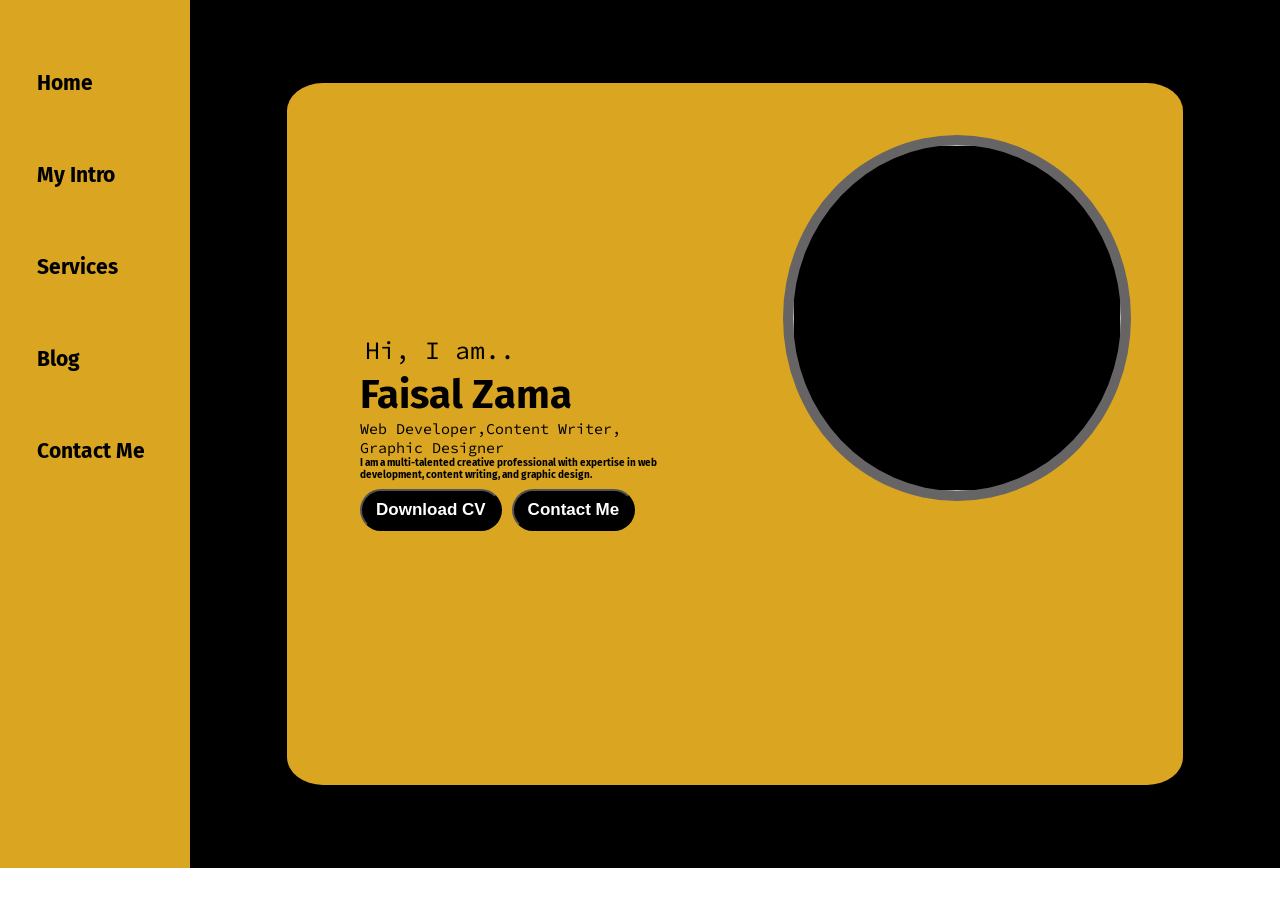
==== index.html @ c24f0a3d "Update and rename project2.html to index.html" ====
<!DOCTYPE html>
<html lang="en">

<head>
    <meta charset="UTF-8">
    <meta name="viewport" content="width=device-width, initial-scale=1.0">
    <title>Faisal Ali Korejo</title>
    <link rel="stylesheet" href="Poject2.css">
    <link rel="stylesheet" href="intro.css">

</head>

<body>
    <div class="container">
        <div class="sidebar">
            <nav>
                <ul>
                    <b>
                        <li><a href="/Portfolio 4/home.html">Home</a></li>
                        <li><a href="/Portfolio 4/intro.html">My Intro</a></li>
                        <li><a href="/Portfolio 4/services.html">Services</a></li>
                        <li><a href="/Portfolio 4/blogs.html">Blog</a></li>
                        <li><a href="/Portfolio 4/contact.html">Contact Me</a></li>
                    </b>
                </ul>
            </nav>
        </div>
        <div class="main">
            <div class="hamburger">
                <img class="ham" src="Imges/ham.png" alt="" width="23px">
                <img class="cross" src="Imges/cross.png" alt="" width="15px">
            </div>
            <div class="InfoContainer">
                <div class="devInfo">
                    <div class="hello">Hi, I am..</div>
                    <div class="name"><b>Faisal Zama</b></div>
                    <div class="about">Web Developer,Content Writer, Graphic Designer</div>
                    <div class="moreabout"><b>I am a multi-talented creative professional with expertise in web
                            development, content writing, and graphic design.
                        </b>
                    </div>
                    <div class="Button1">
                        <button>Download CV</button>
                        <button>Contact Me</button>
                    </div>
                </div>
                <div class="devPic"><img src="Imges/dev1.jpg" alt=""></div>
            </div>
        </div>
    </div>
    <script src="script.js"></script>
</body>

</html>
---- Poject2.css ----
@import url('https://fonts.googleapis.com/css2?family=Fira+Sans&display=swap');
@import url('https://fonts.googleapis.com/css2?family=Fira+Sans&family=Source+Code+Pro:ital,wght@1,600&display=swap');
@import url('https://fonts.googleapis.com/css2?family=Fira+Sans&family=Source+Code+Pro:ital,wght@1,600&display=swap');

*{
    margin: 0;
    padding: 0;
}

.sidebar{
    background-color: goldenrod;
    /* background-color: rgb(74, 73, 73); */
    width: 15vw;
    font-family: 'Fira Sans', sans-serif;
    color: black;
    
}
.sidebar nav{
    padding: 37px; 
    height: 82vh; 
}
.sidebar nav li{
    list-style: none;
    font-size: 21px;
    padding: 33px 0;
    text-decoration-style: none;
}
.sidebar nav li a{
    text-decoration: none;
    color: #000;
}
.main{
    background-color: black;
    width: 86vw;
}
.container{
    display: flex;
}
.InfoContainer{
    /* background-color: gray; */
    background-color: goldenrod;
    color: black;
    height: 78vh;
    width: 70vw;
    margin: 83px auto;
    display: flex;
    border-radius: 4%;
    justify-content: space-around;
}
.devInfo{
    display: flex;
    justify-content: center;
    flex-direction: column;
    font-family: 'Source Code Pro', monospace;
    padding: 73px;
}
.hello{
    font-size: 25px;
    padding: 5px;
}
.name{
    font-size: 40px;
    font-family: 'Fira Sans', sans-serif;
}
.about{
    font-size: 15px;
}
.moreabout{
    font-family: 'Fira Sans', sans-serif;
    font-size: 10px;
}
.Button{
    margin-top: 15px;
}
.Button1 button{
    padding: 9px 14px;
    border-radius: 22px;
    background-color: black;
    color: rgb(255, 255, 255);
    font-weight: bold;
    font-size: 17px;
    margin: 8px 0px;
    cursor: pointer;
    text-decoration: none;
}
.Button1 button :hover{
    color: rgb(0, 0, 0);
    background-color: rgb(249, 247, 247);
}
.devPic img{
    width: 328px;
    height: 346px;
    background-color: black;
    border-radius: 50%;
    margin: 52px;
    border: solid 10px #666464;
}
.hamburger{
    position: absolute;
    cursor: pointer;
    top: 10px;
    left: 7px;
}
.cross{
    margin-left: 123px;
}
@media (max-width: 15px){
    /* *{
        background-color: rgb(255, 0, 0);
    } */
.sidebar{
    transform: translate(-237px,0px);
    position: absolute;
    }
.main{
    position: fixed;
}

}
---- intro.css ----
@import url('https://fonts.googleapis.com/css2?family=Fira+Sans&display=swap');
@import url('https://fonts.googleapis.com/css2?family=Fira+Sans&family=Source+Code+Pro:ital,wght@1,600&display=swap');
@import url('https://fonts.googleapis.com/css2?family=Fira+Sans&family=Source+Code+Pro:ital,wght@1,600&display=swap');

*{
    margin: 0;
    padding: 0;
}

.sidebar{
    background-color: goldenrod;
    /* background-color: rgb(74, 73, 73); */
    width: 15vw;
    font-family: 'Fira Sans', sans-serif;
    color: black;
}
.sidebar nav{
    padding: 37px; 
    height: 82vh; 
}
.sidebar nav li{
    list-style: none;
    font-size: 21px;
    padding: 33px 0;
    text-decoration-style: none;
}
.sidebar nav li a{
    text-decoration: none;
    color: #000;
}
.main{
    background-color: black;
    width: 86vw;
}
.container{
    display: flex;
}
.InfoContainer{
    /* background-color: gray; */
    background-color: goldenrod;
    color: black;
    height: 78vh;
    width: 70vw;
    margin: 83px auto;
    /* display: flex; */
    border-radius: 4%;
    justify-content: space-around;
}
.devInfo{
    display: flex;
    justify-content: center;
    flex-direction: column;
    font-family: 'Source Code Pro', monospace;
    padding: 73px;
}
.hello{
    font-size: 25px;
    padding: 5px;
}
.name{
    font-size: 40px;
    font-family: 'Fira Sans', sans-serif;
}
.about{
    font-size: 15px;
}
.moreabout{
    font-family: 'Fira Sans', sans-serif;
    font-size: 10px;
}
.aboutme{
    font-family: 'Segoe UI', Tahoma, Geneva, Verdana, sans-serif;
    margin: 25px 23px;
}
.intro h2{
    font-family: 'Segoe UI', Tahoma, Geneva, Verdana, sans-serif;

}
.intro p{
    font-family: 'Segoe UI', Tahoma, Geneva, Verdana, sans-serif;
    margin: 23px;
}
.skillitems{
    display: flex;
    align-items: center;
}
.skill{
    width: 150px;
    height: 8px;
    border-radius: 12px;
    background-color: red;
    border: 2px solid black;
}
.hundred{
    width: 116px;
    background-color: green;
}
.fifty{
    width: 100px;
    background-color: rgb(165, 255, 62);
}
.t5{
    width: 80px;
    background-color: blue;
}
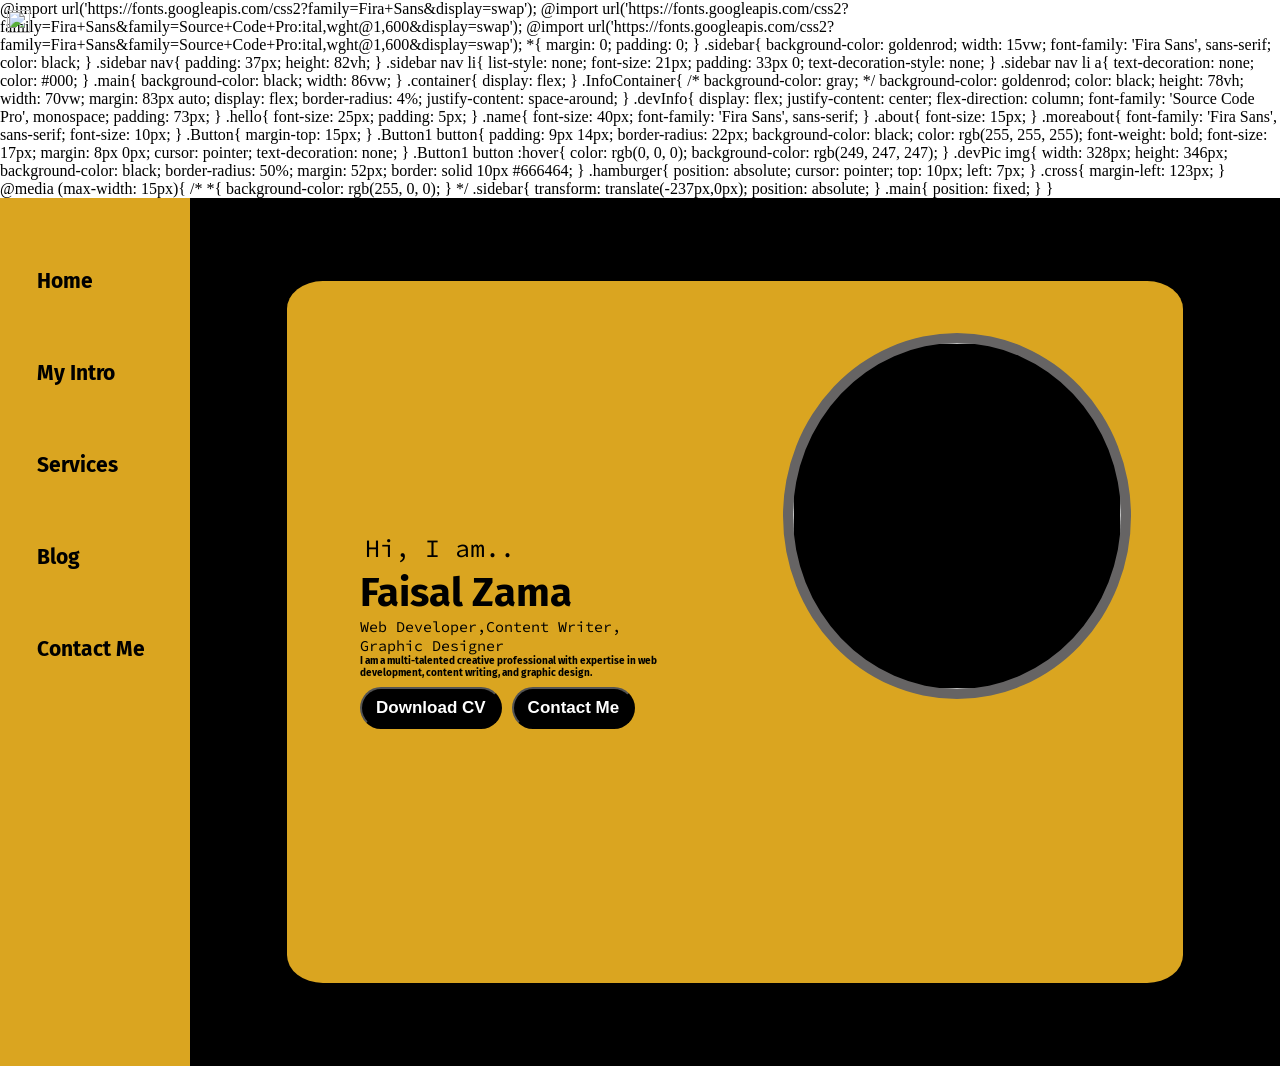
==== commit b0c6c6d8: "Update index.html" ====
--- a/index.html
+++ b/index.html
@@ -1,3 +1,123 @@
+@import url('https://fonts.googleapis.com/css2?family=Fira+Sans&display=swap');
+@import url('https://fonts.googleapis.com/css2?family=Fira+Sans&family=Source+Code+Pro:ital,wght@1,600&display=swap');
+@import url('https://fonts.googleapis.com/css2?family=Fira+Sans&family=Source+Code+Pro:ital,wght@1,600&display=swap');
+
+*{
+    margin: 0;
+    padding: 0;
+}
+
+.sidebar{
+    background-color: goldenrod;
+    width: 15vw;
+    font-family: 'Fira Sans', sans-serif;
+    color: black;
+    
+}
+.sidebar nav{
+    padding: 37px; 
+    height: 82vh; 
+}
+.sidebar nav li{
+    list-style: none;
+    font-size: 21px;
+    padding: 33px 0;
+    text-decoration-style: none;
+}
+.sidebar nav li a{
+    text-decoration: none;
+    color: #000;
+}
+.main{
+    background-color: black;
+    width: 86vw;
+}
+.container{
+    display: flex;
+}
+.InfoContainer{
+    /* background-color: gray; */
+    background-color: goldenrod;
+    color: black;
+    height: 78vh;
+    width: 70vw;
+    margin: 83px auto;
+    display: flex;
+    border-radius: 4%;
+    justify-content: space-around;
+}
+.devInfo{
+    display: flex;
+    justify-content: center;
+    flex-direction: column;
+    font-family: 'Source Code Pro', monospace;
+    padding: 73px;
+}
+.hello{
+    font-size: 25px;
+    padding: 5px;
+}
+.name{
+    font-size: 40px;
+    font-family: 'Fira Sans', sans-serif;
+}
+.about{
+    font-size: 15px;
+}
+.moreabout{
+    font-family: 'Fira Sans', sans-serif;
+    font-size: 10px;
+}
+.Button{
+    margin-top: 15px;
+}
+.Button1 button{
+    padding: 9px 14px;
+    border-radius: 22px;
+    background-color: black;
+    color: rgb(255, 255, 255);
+    font-weight: bold;
+    font-size: 17px;
+    margin: 8px 0px;
+    cursor: pointer;
+    text-decoration: none;
+}
+.Button1 button :hover{
+    color: rgb(0, 0, 0);
+    background-color: rgb(249, 247, 247);
+}
+.devPic img{
+    width: 328px;
+    height: 346px;
+    background-color: black;
+    border-radius: 50%;
+    margin: 52px;
+    border: solid 10px #666464;
+}
+.hamburger{
+    position: absolute;
+    cursor: pointer;
+    top: 10px;
+    left: 7px;
+}
+.cross{
+    margin-left: 123px;
+}
+@media (max-width: 15px){
+    /* *{
+        background-color: rgb(255, 0, 0);
+    } */
+.sidebar{
+    transform: translate(-237px,0px);
+    position: absolute;
+    }
+.main{
+    position: fixed;
+}
+
+}
+
+
 <!DOCTYPE html>
 <html lang="en">
 
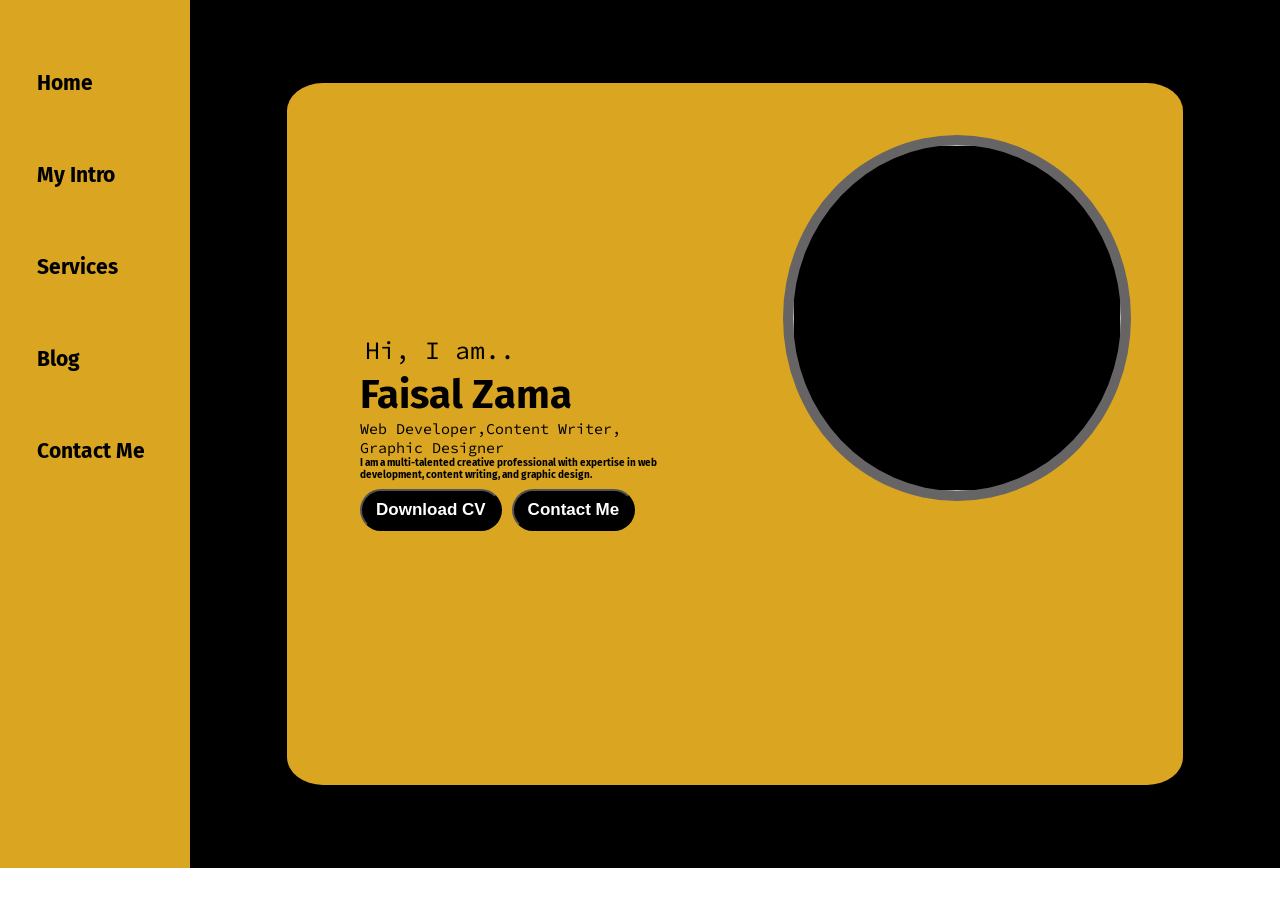
==== commit 2cfa787e: "Update index.html" ====
--- a/index.html
+++ b/index.html
@@ -1,123 +1,3 @@
-@import url('https://fonts.googleapis.com/css2?family=Fira+Sans&display=swap');
-@import url('https://fonts.googleapis.com/css2?family=Fira+Sans&family=Source+Code+Pro:ital,wght@1,600&display=swap');
-@import url('https://fonts.googleapis.com/css2?family=Fira+Sans&family=Source+Code+Pro:ital,wght@1,600&display=swap');
-
-*{
-    margin: 0;
-    padding: 0;
-}
-
-.sidebar{
-    background-color: goldenrod;
-    width: 15vw;
-    font-family: 'Fira Sans', sans-serif;
-    color: black;
-    
-}
-.sidebar nav{
-    padding: 37px; 
-    height: 82vh; 
-}
-.sidebar nav li{
-    list-style: none;
-    font-size: 21px;
-    padding: 33px 0;
-    text-decoration-style: none;
-}
-.sidebar nav li a{
-    text-decoration: none;
-    color: #000;
-}
-.main{
-    background-color: black;
-    width: 86vw;
-}
-.container{
-    display: flex;
-}
-.InfoContainer{
-    /* background-color: gray; */
-    background-color: goldenrod;
-    color: black;
-    height: 78vh;
-    width: 70vw;
-    margin: 83px auto;
-    display: flex;
-    border-radius: 4%;
-    justify-content: space-around;
-}
-.devInfo{
-    display: flex;
-    justify-content: center;
-    flex-direction: column;
-    font-family: 'Source Code Pro', monospace;
-    padding: 73px;
-}
-.hello{
-    font-size: 25px;
-    padding: 5px;
-}
-.name{
-    font-size: 40px;
-    font-family: 'Fira Sans', sans-serif;
-}
-.about{
-    font-size: 15px;
-}
-.moreabout{
-    font-family: 'Fira Sans', sans-serif;
-    font-size: 10px;
-}
-.Button{
-    margin-top: 15px;
-}
-.Button1 button{
-    padding: 9px 14px;
-    border-radius: 22px;
-    background-color: black;
-    color: rgb(255, 255, 255);
-    font-weight: bold;
-    font-size: 17px;
-    margin: 8px 0px;
-    cursor: pointer;
-    text-decoration: none;
-}
-.Button1 button :hover{
-    color: rgb(0, 0, 0);
-    background-color: rgb(249, 247, 247);
-}
-.devPic img{
-    width: 328px;
-    height: 346px;
-    background-color: black;
-    border-radius: 50%;
-    margin: 52px;
-    border: solid 10px #666464;
-}
-.hamburger{
-    position: absolute;
-    cursor: pointer;
-    top: 10px;
-    left: 7px;
-}
-.cross{
-    margin-left: 123px;
-}
-@media (max-width: 15px){
-    /* *{
-        background-color: rgb(255, 0, 0);
-    } */
-.sidebar{
-    transform: translate(-237px,0px);
-    position: absolute;
-    }
-.main{
-    position: fixed;
-}
-
-}
-
-
 <!DOCTYPE html>
 <html lang="en">
 
